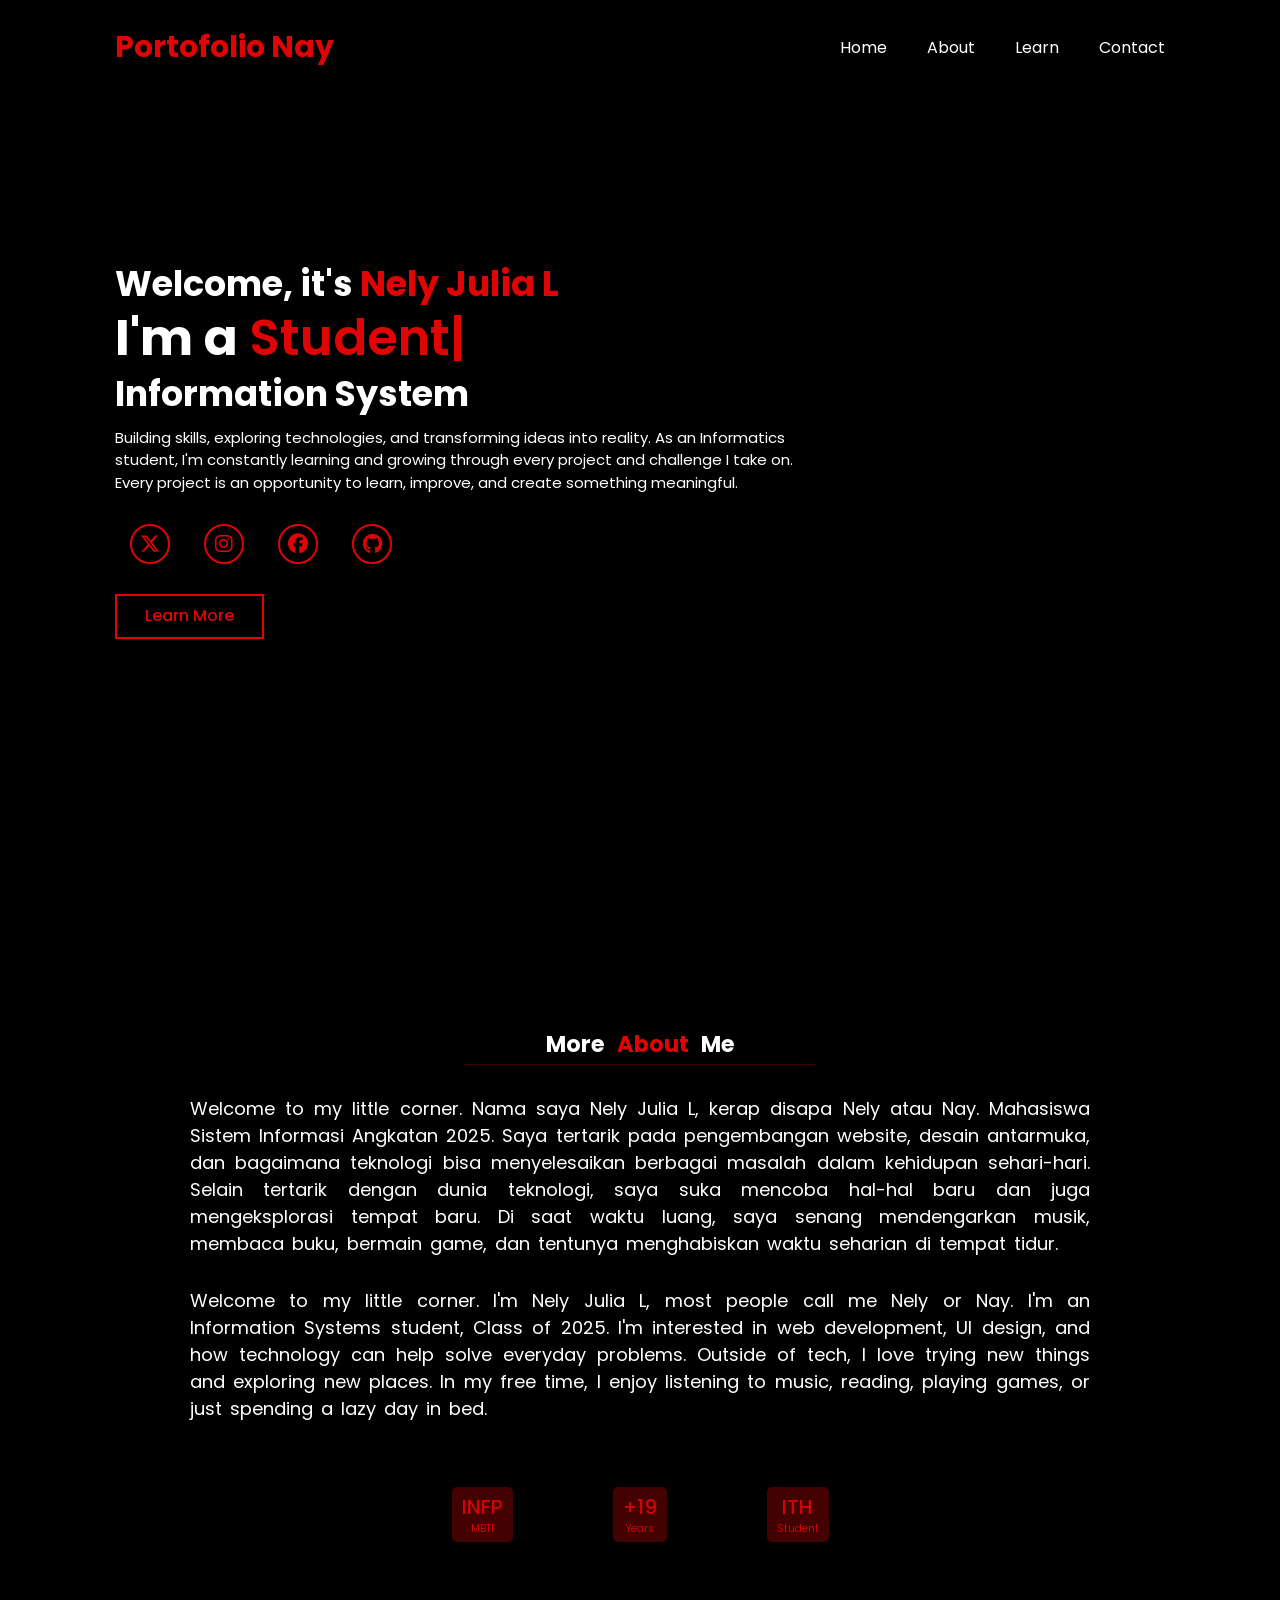
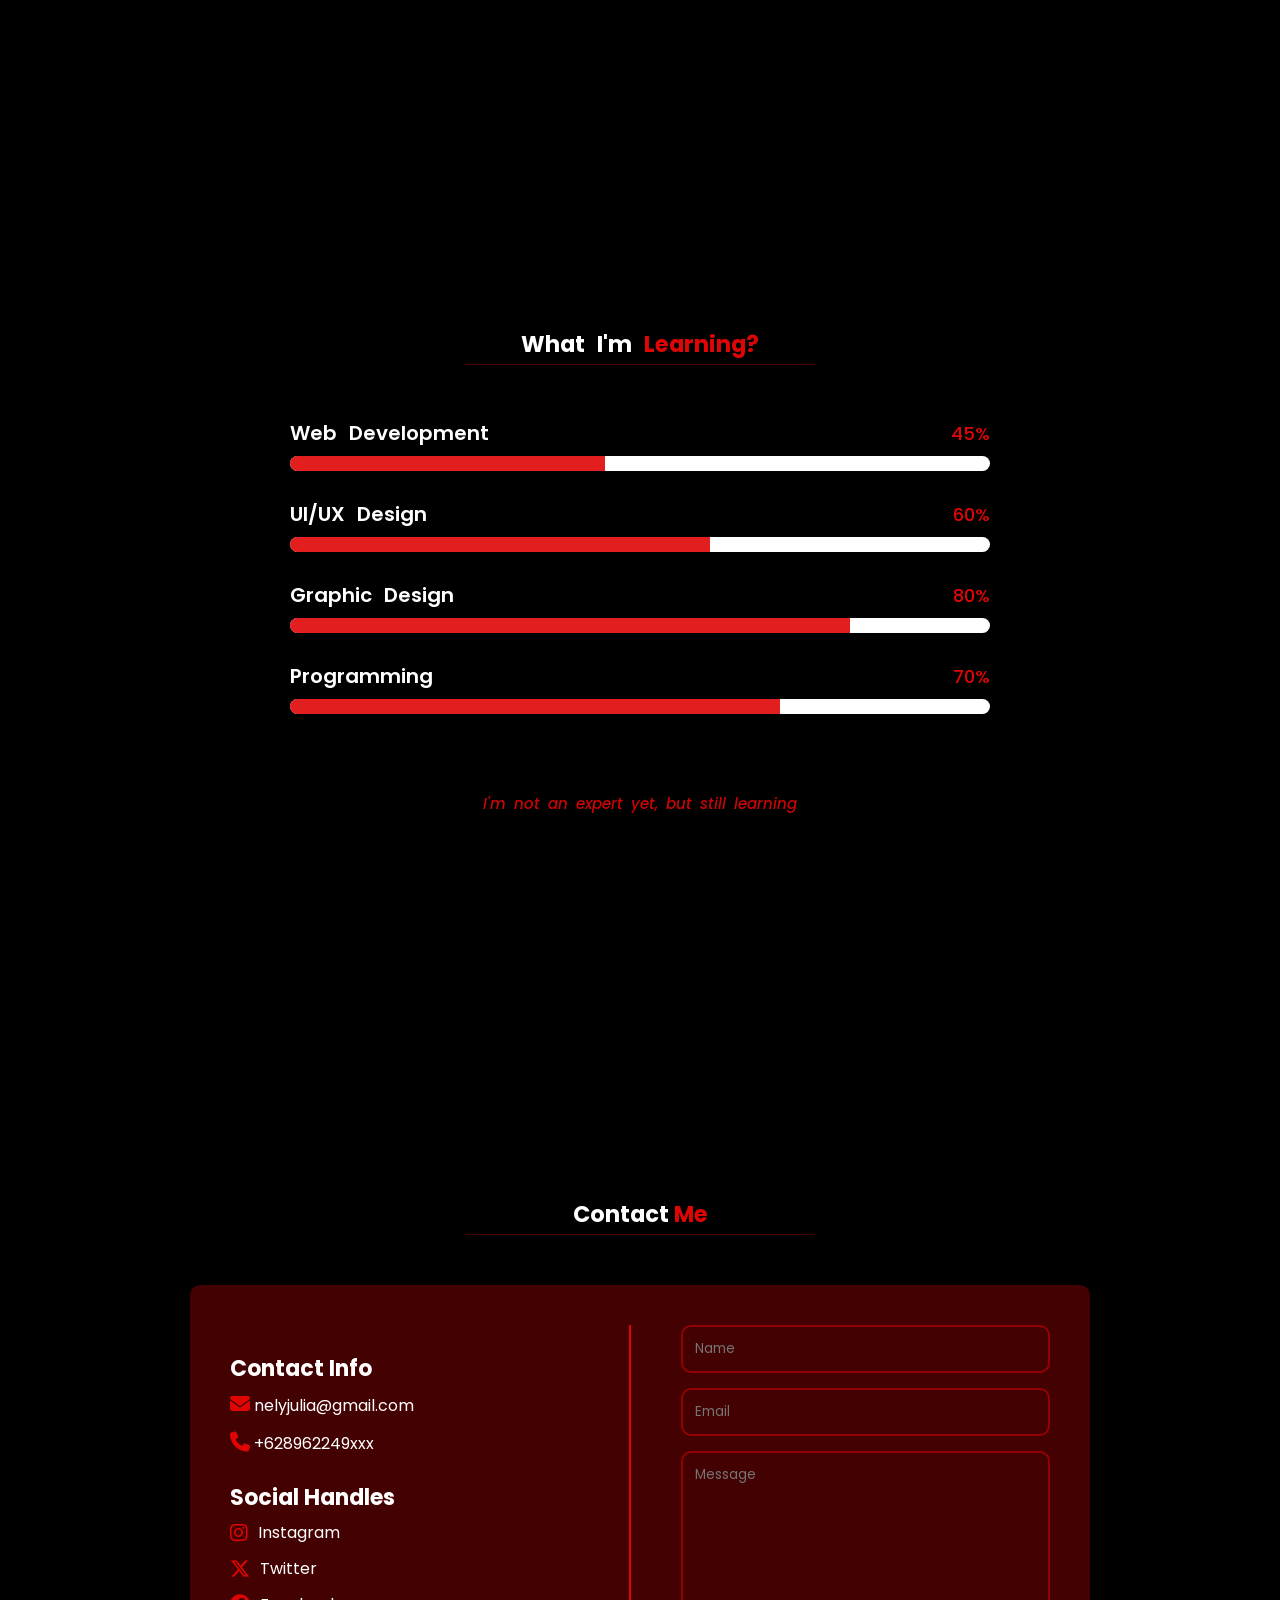
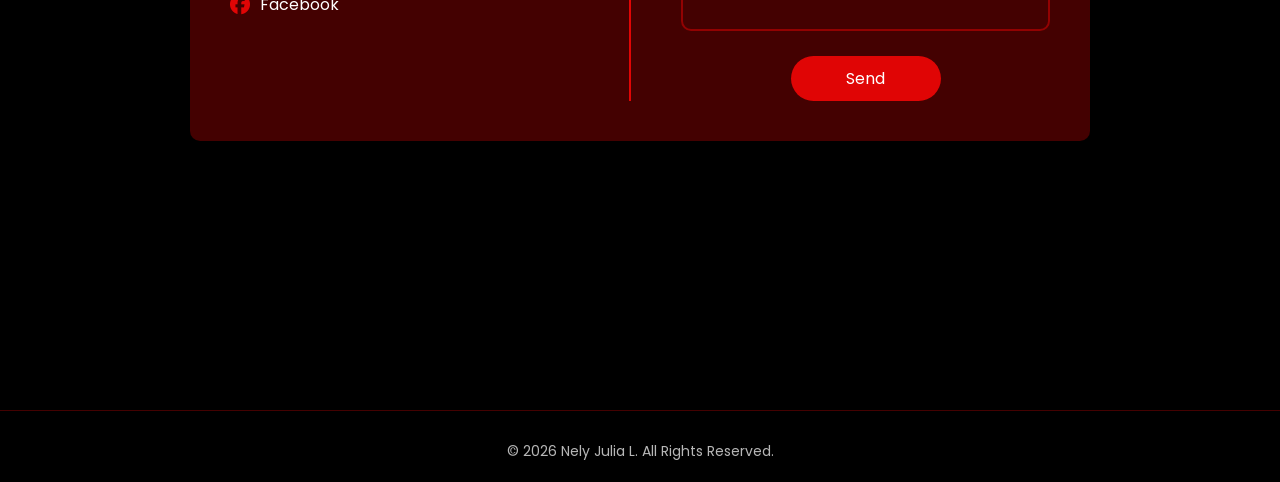
==== index.html @ 2af487b5 "first commit" ====
<!DOCTYPE html>
<html lang="en">
<head>
    <meta charset="UTF-8">
    <meta name="viewport" content="width=device-width, initial-scale=1.0">
    <title>Portofolio</title>
    <link rel="stylesheet"href="https://cdnjs.cloudflare.com/ajax/libs/font-awesome/6.5.1/css/all.min.css">
    <link rel="stylesheet"href="style.css">
</head>
<body>
    <header>
        <div class="logo">Portofolio Nay</div>
        <nav class="navbar">
            <a href="#home">Home</a>
            <a href="#about">About</a>
            <a href="#learn">Learn</a>
            <a href="#contact">Contact</a>
        </nav>
    </header>

    <section class="home hidden" id="home">
    <div class="home-content">
        <h1>Welcome, it's <span>Nely Julia L</span></h1>
        <h3>I'm a <span class="typing-text"></span></h3>
        <h1>Information System</h1>
        <p>Building skills, exploring technologies, and transforming ideas into reality. 
            As an Informatics student, I'm constantly learning and growing through every 
            project and challenge I take on. Every project is an opportunity to learn, 
            improve, and create something meaningful.</p>
        <div class="social-icons">
          <a href="https://x.com/ppayaw"target="_blank"><i class="fa-brands fa-x-twitter"></i></a>
          <a href="https://www.instagram.com/lynee.julia"target="_blank"><i class="fa-brands fa-instagram"></i></a>
          <a href="https://www.facebook.com/share/1KZYdPPyMW/"target="_blank"><i class="fa-brands fa-facebook"></i></a>
          <a href="https://github.com/nayyist"target="_blank"><i class="fa-brands fa-github"></i></a>
        </div>
    <a href="note.html"target="_blank" class="btn">Learn More</a>
    </div>
    </section>


    <section class="about hidden" id="about">
        <div class="about-content">
          <h1> More <span> About </span> Me </h1>
          <p>Welcome to my little corner. Nama saya Nely Julia L, kerap disapa Nely atau Nay.
            Mahasiswa Sistem Informasi Angkatan 2025. Saya tertarik pada pengembangan website, desain antarmuka, 
            dan bagaimana teknologi bisa menyelesaikan berbagai masalah dalam kehidupan sehari-hari. Selain
            tertarik dengan dunia teknologi, saya suka  mencoba hal-hal baru dan juga mengeksplorasi tempat 
            baru. Di saat waktu luang, saya senang mendengarkan musik, membaca buku, bermain game, dan tentunya
            menghabiskan waktu seharian di tempat tidur.</p>
            <p> Welcome to my little corner. I'm Nely Julia L, most people call me Nely or Nay. 
                I'm an Information Systems student, Class of 2025. I'm interested in web development,
                UI design, and how technology can help solve everyday problems. Outside of tech, 
                I love trying new things and exploring new places. In my free time, I enjoy listening 
                to music, reading, playing games, or just spending a lazy day in bed. </p>
        </div>    
        <div class="more">
            <div class="info">
               <h2>INFP</h2>
               <p>MBTI</p>
            </div>
            <div class="info">
               <h2>+19</h2>
               <p>Years</p>
            </div>
            <div class="info">
               <h2>ITH</h2>
               <p>Student</p>
            </div>
        </div>
    </section>

    <section class="learn hidden" id="learn">
        <h1> What I'm <span> Learning?</span></h1>
        <div class="bar">
            <div class="skill">
               <p>Web Development</p>
               <span>45%</span>
            </div>
               <div class="progress-bar">
                 <div class="progress web"></div>
               </div>
        </div>
        <div class="bar">
            <div class="skill">
               <p>UI/UX Design</p>
               <span>60%</span>
            </div>
               <div class="progress-bar">
                 <div class="progress design"></div>
               </div>
        </div>
        <div class="bar">
            <div class="skill">
               <p>Graphic Design</p>
               <span>80%</span>
            </div>
               <div class="progress-bar">
                 <div class="progress graphic"></div>
               </div>
        </div>
        <div class="bar">
            <div class="skill">
               <p>Programming</p>
               <span>70%</span>
            </div>
               <div class="progress-bar">
                 <div class="progress programming"></div>
                </div>
        </div>
        <h2>I'm not an expert yet, but still learning</h2>
    </section>

    <section class="contact hidden" id="contact">
    <h1>Contact <span>Me</span></h1>
    <div class="contact-content">
        <div class="contact-info">
            <h3>Contact Info</h3>
            <p><i class="fa-solid fa-envelope"></i> nelyjulia@gmail.com</p>
            <p><i class="fa-solid fa-phone"></i> +628962249xxx</p>
            <h3>Social Handles</h3>
            <a href="#">
                <i class="fa-brands fa-instagram"></i>
                Instagram
            </a>
            <a href="#">
                <i class="fa-brands fa-x-twitter"></i>
                Twitter
            </a>
            <a href="#">
                <i class="fa-brands fa-facebook"></i>
                Facebook
            </a>
        </div>
        <form class="contact-form">
            <input type="text" placeholder="Name">
            <input type="email" placeholder="Email">
            <textarea placeholder="Message"></textarea>
            <button type="submit">Send</button>
        </form>
    </div>
    </section>

    <footer>
        <p>© 2026 Nely Julia L. All Rights Reserved.</p>
    </footer>

    <div id="toast">
    Your message has been sent. Thank you for visiting my portfolio!
    </div>

    <script src="script.js"></script>
</body>
</html>
---- style.css ----
@import url('https://fonts.googleapis.com/css2?family=Poppins:wght@300;400;500;600;700&display=swap');

* {
    margin: 0;
    padding: 0;
    box-sizing: border-box;
    text-decoration: none;
    border: none;
    outline: none;
    font-family: 'Poppins', sans-serif;
}

html {
    font-size: 62.5%;
    scroll-behavior: smooth;
}

body {
    width: 100%;
    height: 100vh;
    overflow-x: hidden;
    background-color: black;
    color: white;
}


header {
    position: fixed;
    top: 0px;
    left: 0;
    width: 100%;
    padding: 1rem 9%;
    padding-top: 2.5rem;
    display: flex;
    justify-content: space-between;
    align-items: center;
    z-index: 100;
    background-color: black;
}

.logo {
    font-size: 3rem;
    color: rgb(224, 5, 5);
    font-weight: 610;
}

.navbar {
    display: flex;
    align-items: center;
}

.navbar a {
    font-size: 1.6rem;
    margin-left: 4rem;
    color: white;
    transition: 0.2s ease;
}

.navbar:hover a {
    transform: scale(0.9);
    color: rgba(255, 255, 255, 0.8);
}

.navbar a:hover {
    border-bottom: 2.5px solid rgb(224, 5, 5);
    transform: scale(1.1);
    color: rgb(224, 5, 5);
}

section {
    min-height: 100vh;
    padding: 8rem 9%;
    font-size: 15px;
    line-height: 1.3;
}

.home {
    display: flex;
    justify-content: center;
    align-items: center;
    gap: 8rem;
    background-color: black;
    min-height: 100vh;
    max-width: 950px;
}

.home-content h1 {
    font-size: 3.5rem;
    font-weight: 700;
}

span {
    color: rgb(224, 5, 5);
}

.home-content h3 {
    font-size: 5rem;
    font-weight: 700;   
}

.home-content p {
    margin-top: 10px;
    line-height: 1.5;
    font-size: 1.5rem;
}

.typing-text{
    color: rgb(224, 5, 5);
    font-weight: 600;
}

.typing-text::after{
    content: "|";
    animation: blink 0.9s infinite;
}

@keyframes blink{
    50%{
        opacity: 0;
    }
}

.social-icons a {
    color: rgb(224, 5, 5);
    display: inline-flex;
    justify-content: center;
    align-items: center;
    width: 4rem;
    height: 4rem;
    background-color: transparent;
    border: 0.2rem solid rgb(224, 5, 5);
    font-size: 2rem;
    border-radius: 50%;
    margin: 3rem 1.5rem 3rem;
    transition: 0.3s ease;
}

.social-icons a:hover {
    color: black;
    background-color: rgb(224, 5, 5);
    transform: scale(1.2);
    box-shadow: 0 0 25px rgb(224, 5, 5);
}

.btn {
    display: inline-block;
    padding: 1rem 2.8rem;
    background-color: black;
    font-size: 1.6rem;
    color: rgb(224, 5, 5);
    font-weight: 500;
    border: 2px solid rgb(224, 5, 5);
    transition: 0.3 ease;
}

.btn:hover {
    transform: scale3d(1.03);
    background-color: rgb(224, 5, 5);
    color: black;
    box-shadow: 0 0 25px rgb(224, 5, 5);
}

.about {
    display: flex;
    flex-direction: column;
    align-items: center;
    min-height: 100vh;
    word-spacing: 7px;
    padding-top: 13rem;
}

.about-content {
    max-width: 900px;
    text-align: center;
    width: 100%;
    margin-bottom: 50px;
}

.about-content p {
    text-align: justify;
    margin-top: 3rem;
    line-height: 1.5;
    font-size: 1.8rem;
    word-spacing: 3px;
}

.more {
    display: flex;
    justify-content: center;
    align-items: center;
    margin: 15px auto 0 auto;
    gap: 10rem;
    padding: 0;
    width: fit-content;
}

.info {
    display: flex;
    flex-direction: column;
    align-items: center;
    text-align: center;
    background-color: rgba(224, 5, 5, 0.3);
    border-radius: 5px;
    padding: 7px 10px;
    color: rgba(224, 5, 5, 0.899);
}

.info h2 {
    font-size: 2rem;
    font-weight: 450;
}

.info p {
    font-size: 1rem;
    margin-top: 2px;
}

.learn {
    min-height: 100vh;
    word-spacing: 7px;
    padding-top: 13rem;
    display: flex;
    flex-direction: column;
    align-items: center;
}

.learn h1 {
    text-align: center;
    margin-bottom: 5rem;
}

.learn h2 {
    text-align: center;
    margin-top: 5rem;
    font-size: 1.5rem;
    word-spacing: 3px;
    font-weight: 500;
    font-style: italic;
    color: rgba(224, 5, 5, 0.899);
}

.bar {
    width: 700px;
    margin-bottom: 3rem;
}

.skill {
    display: flex;
    justify-content: space-between;
    align-items: center;
    margin-bottom: 1rem;
}
.skill p {
    font-size: 2rem;
    font-weight: 550;
    margin: 0;
}

.skill span {
    font-size: 1.8rem;
    font-weight: 500;
}

.progress-bar {
    width: 100%;
    height: 15px;
    background: white;
    border-radius: 50px;
    overflow: hidden;
}

.progress {
    width: 0;
    height: 100%;
    background: rgba(224, 5, 5, 0.899);
    transition: width 1.5s ease;
}

.contact{
    min-height: 100vh;
    padding-top: 10rem;
}

.contact h1{
    text-align: center;
    margin-bottom: 5rem;
}

.contact-content {
    width: 900px;
    margin: 0 auto;
    display: flex;
    justify-content: space-between;
    gap: 5rem;
    background-color: rgba(224, 5, 5, 0.3);
    border-radius: 10px;
    padding: 4rem;
}

.contact-info {
    flex: 1;
    border-right: 2px solid rgb(224, 5, 5);
    padding-right: 3rem;
}

.contact-info h3{
    font-size: 2.2rem;
    margin-bottom: 1rem;
    margin-top: 3rem;
}

.contact-info p{
    font-size: 1.6rem;
    margin-bottom: 1.5rem;
}

.contact-info a{
    display: flex;
    align-items: center;
    gap: 1rem;
    color: white;
    text-decoration: none;

    font-size: 1.6rem;
    margin-bottom: 1.5rem;
}

.contact-info a:hover{
    color: rgb(224, 5, 5);
}

.contact-info i{
    color: rgb(224, 5, 5);
    font-size: 2rem;
}

.contact-form{
    flex: 1;
    display: flex;
    flex-direction: column;
    gap: 1.5rem;
}

.contact-form input,
.contact-form textarea{
    width: 100%;
    padding: 1.2rem;
    background: transparent;
    color: white;
    border: 2px solid rgba(224, 5, 5, 0.5);
    border-radius: 10px;
    outline: none;
}

.contact-form textarea{
    height: 180px;
    resize: none;
}

.contact-form button{
    width: 150px;
    align-self: center;
    margin-top: 1rem;
    padding: 1rem;
    border: none;
    border-radius: 50px;
    background: rgb(224, 5, 5);
    color: white;
    font-size: 1.6rem;
    cursor: pointer;
    transition: 0.3s ease;
}

.contact-form button:hover{
    transform: scale(1.05);
    box-shadow: 0 0 15px rgba(224, 5, 5, 0.5);
}

.contact-form input:focus,
.contact-form textarea:focus{
    box-shadow: 0 0 15px rgba(224, 5, 5, 0.5);
}

.learn h1::after,
.about-content h1::after,
.contact h1::after {
    content: "";
    display: block;
    width: 350px;
    height: 1px;
    background: rgba(224, 5, 5, 0.3);
    margin: 5px auto;
}

footer{
    margin-top: 1rem;
    padding: 2rem 0;
    text-align: center;
    border-top: 1px solid rgba(224, 5, 5, 0.3);
}

footer p {
    margin-top: 1rem;
    color: rgba(255, 255, 255, 0.718);
    font-size: 1.4rem;
}

#toast{
    position: fixed;
    top: -100px;
    left: 50%;
    background: rgba(224, 5, 5, 0.3);
    color: white;
    padding: 10px 25px;
    border-radius: 10px;
    font-size: 1.5rem;
    opacity: 0;
    transform: translateX(-50%);
    transition: 0.4s ease;
    z-index: 1000;
}

#toast.show{
    opacity: 1;
    top: 30px;
}

.hidden {
    opacity: 0;
    transform: translateY(40px);
    transition: all 0.8s ease;
}

.show {
    opacity: 1;
    transform: translateY(0);
}
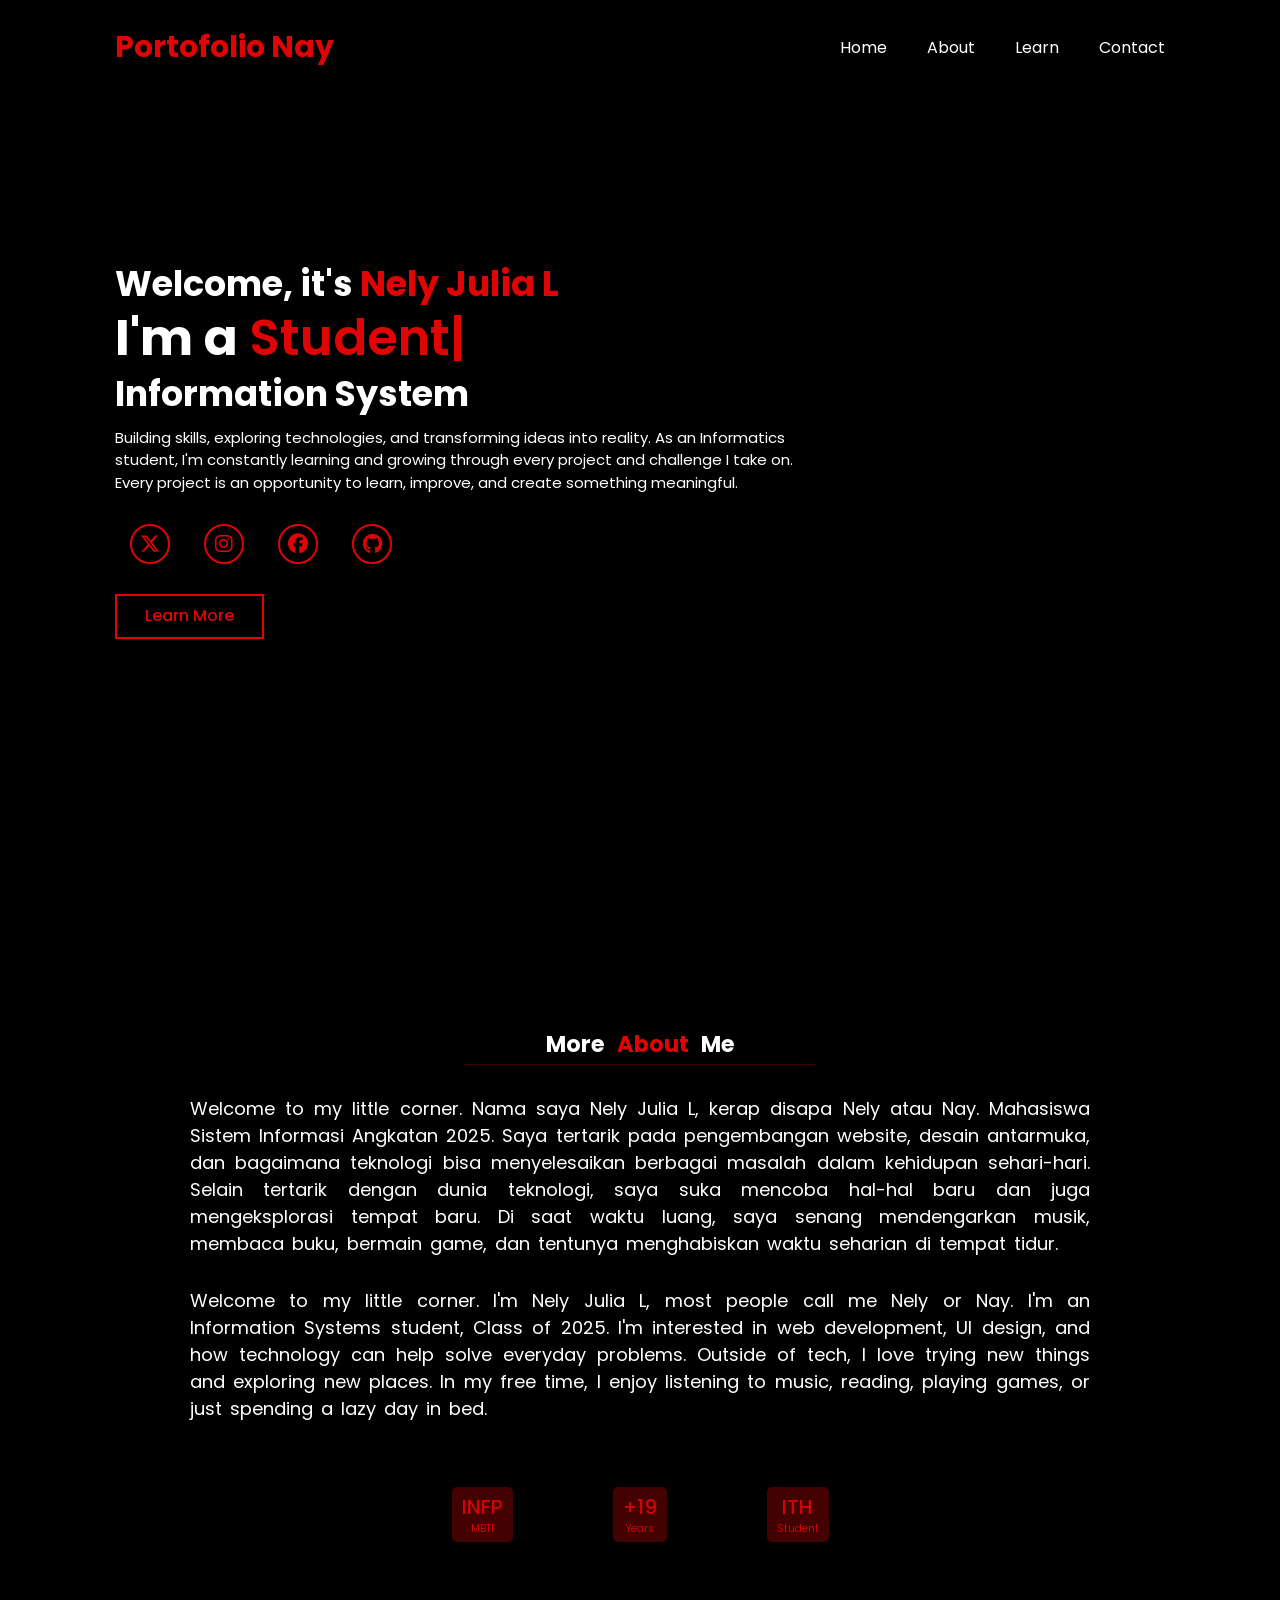
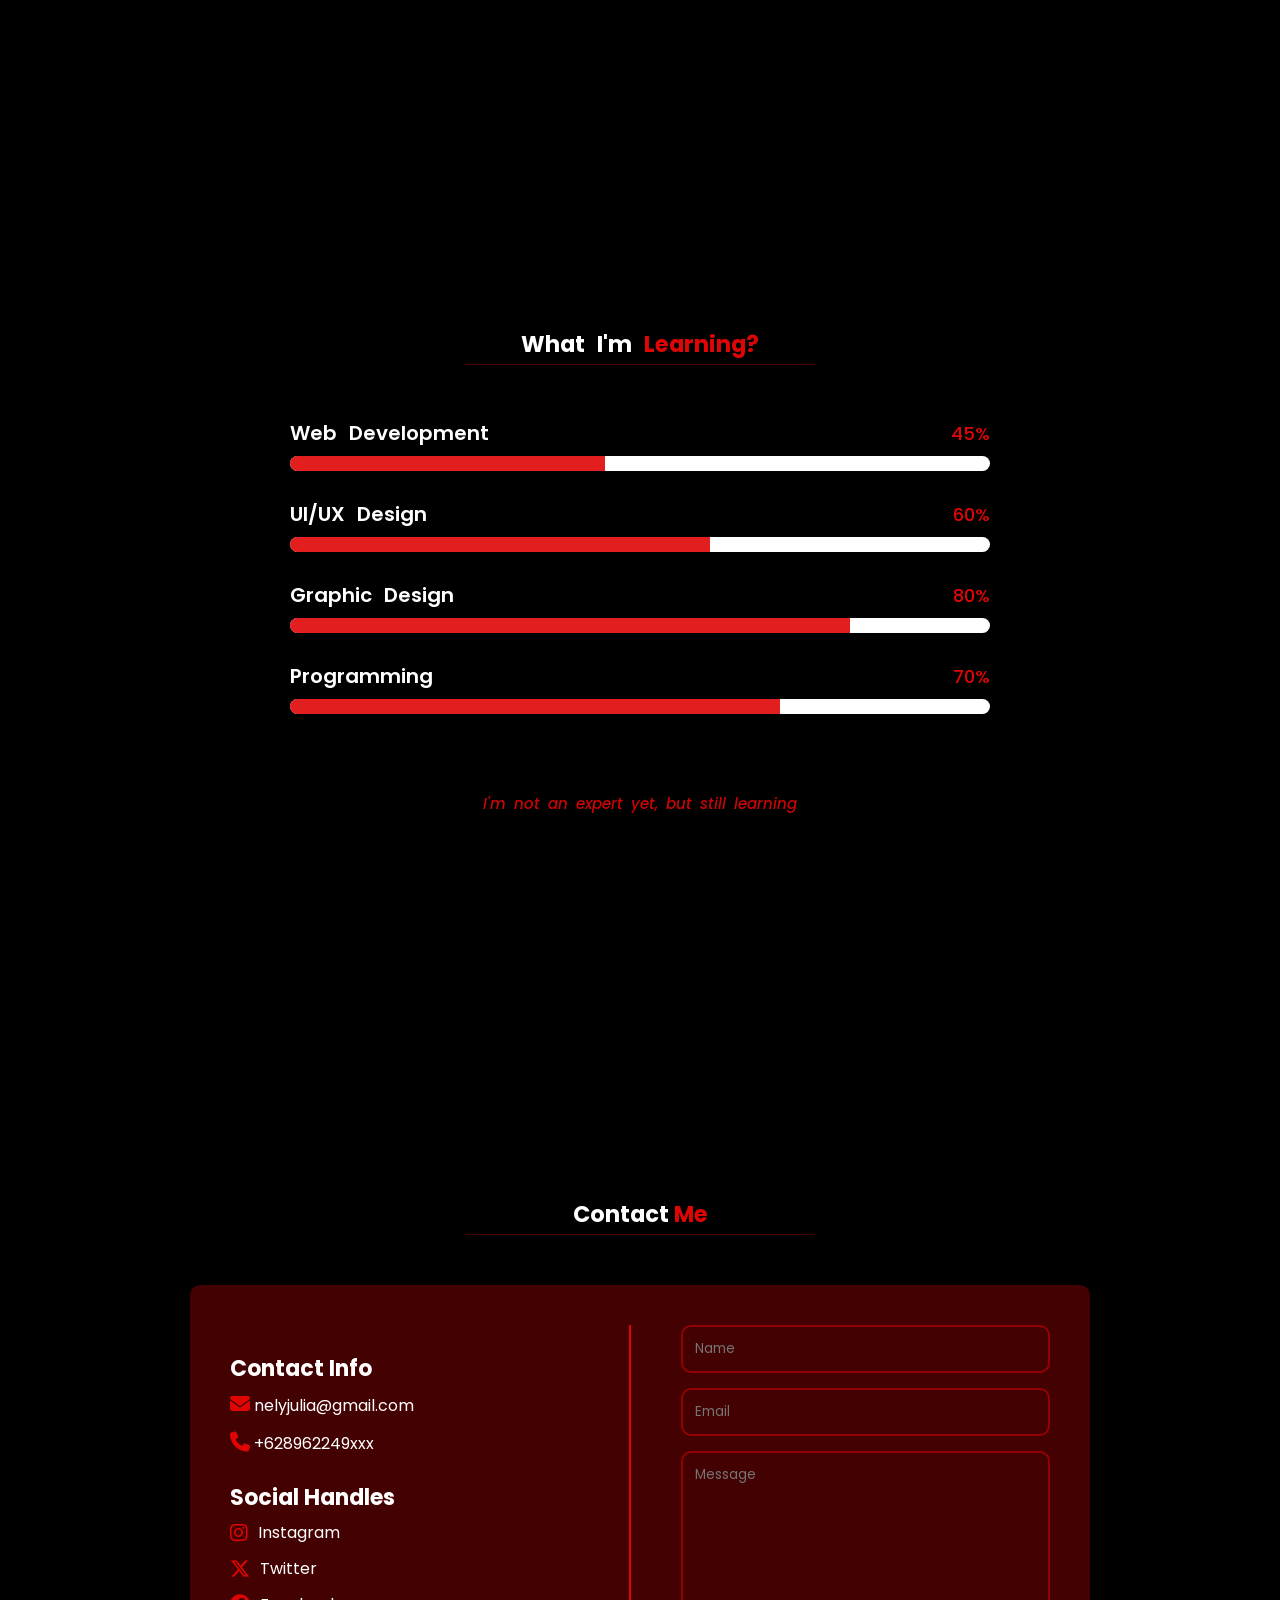
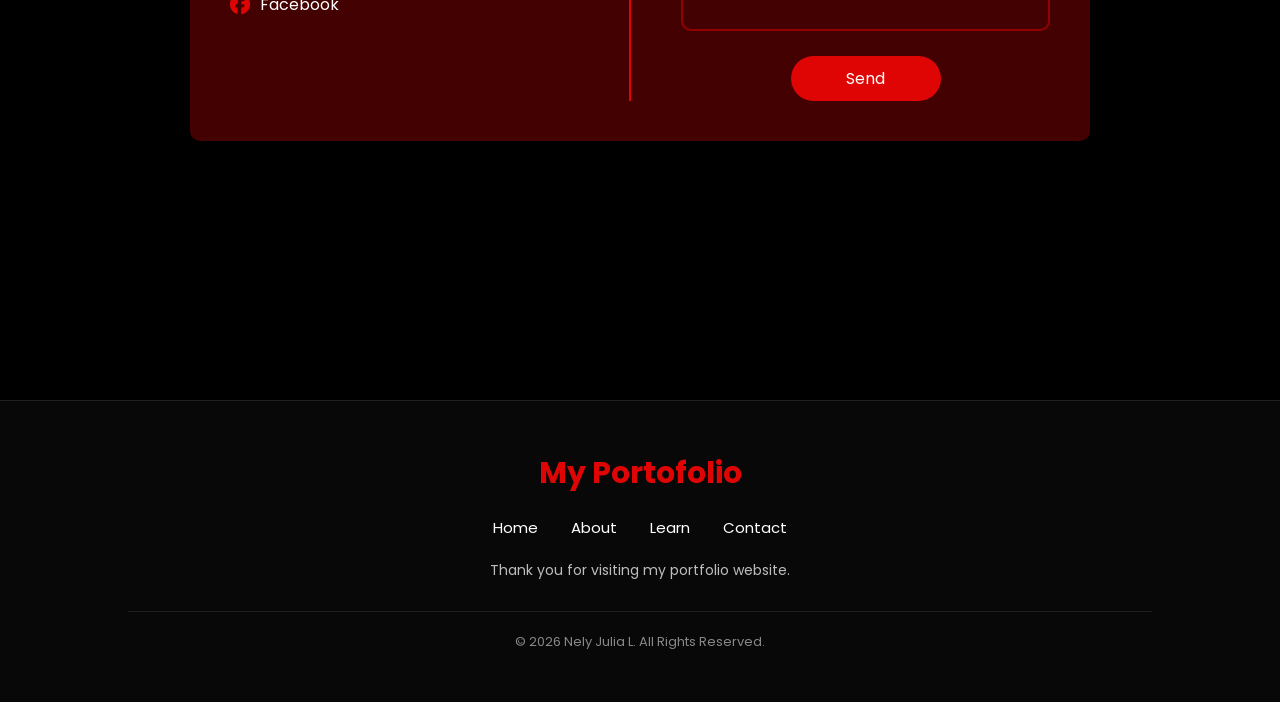
==== commit 50cfa6b5: "Remove unnecessary files" ====
--- a/index.html
+++ b/index.html
@@ -140,8 +140,21 @@
     </div>
     </section>
 
-    <footer>
+    <footer class="footer">
+    <div class="footer-content">
+        <h2 class="footer-logo">My Portofolio</h2>
+        <nav class="footer-nav">
+            <a href="#home">Home</a>
+            <a href="#about">About</a>
+            <a href="#learn">Learn</a>
+            <a href="#contact">Contact</a>
+        </nav>
+        <p class="footer-text">
+            Thank you for visiting my portfolio website.
+        </p>
+    <div class="footer-bottom">
         <p>© 2026 Nely Julia L. All Rights Reserved.</p>
+    </div>
     </footer>
 
     <div id="toast">
--- a/style.css
+++ b/style.css
@@ -392,17 +392,53 @@
     margin: 5px auto;
 }
 
-footer{
-    margin-top: 1rem;
-    padding: 2rem 0;
-    text-align: center;
-    border-top: 1px solid rgba(224, 5, 5, 0.3);
-}
-
-footer p {
-    margin-top: 1rem;
-    color: rgba(255, 255, 255, 0.718);
+.footer {
+    background: #080808;
+    text-align: center;
+    padding: 5rem 10%;
+    border-top: 1px solid rgba(255,255,255,0.1);
+}
+
+.footer-logo {
+    font-size: 3rem;
+    font-weight: 700;
+    color: rgb(224, 5, 5);
+    margin-bottom: 2rem;
+}
+
+.footer-nav {
+    margin-bottom: 2rem;
+}
+
+.footer-nav a {
+    color: white;
+    text-decoration: none;
+    margin: 0 1.5rem;
+    font-size: 1.5rem;
+    transition: 0.3s;
+}
+
+.footer-nav a:hover {
+    color: rgb(224, 5, 5);
+}
+
+.footer-text {
+    color: #bdbdbd;
     font-size: 1.4rem;
+    max-width: 500px;
+    margin: 0 auto 2rem;
+    line-height: 1.6;
+}
+
+.footer-bottom {
+    border-top: 1px solid rgba(255,255,255,0.1);
+    margin-top: 3rem;
+    padding-top: 2rem;
+}
+
+.footer-bottom p {
+    color: #888;
+    font-size: 1.3rem;
 }
 
 #toast{
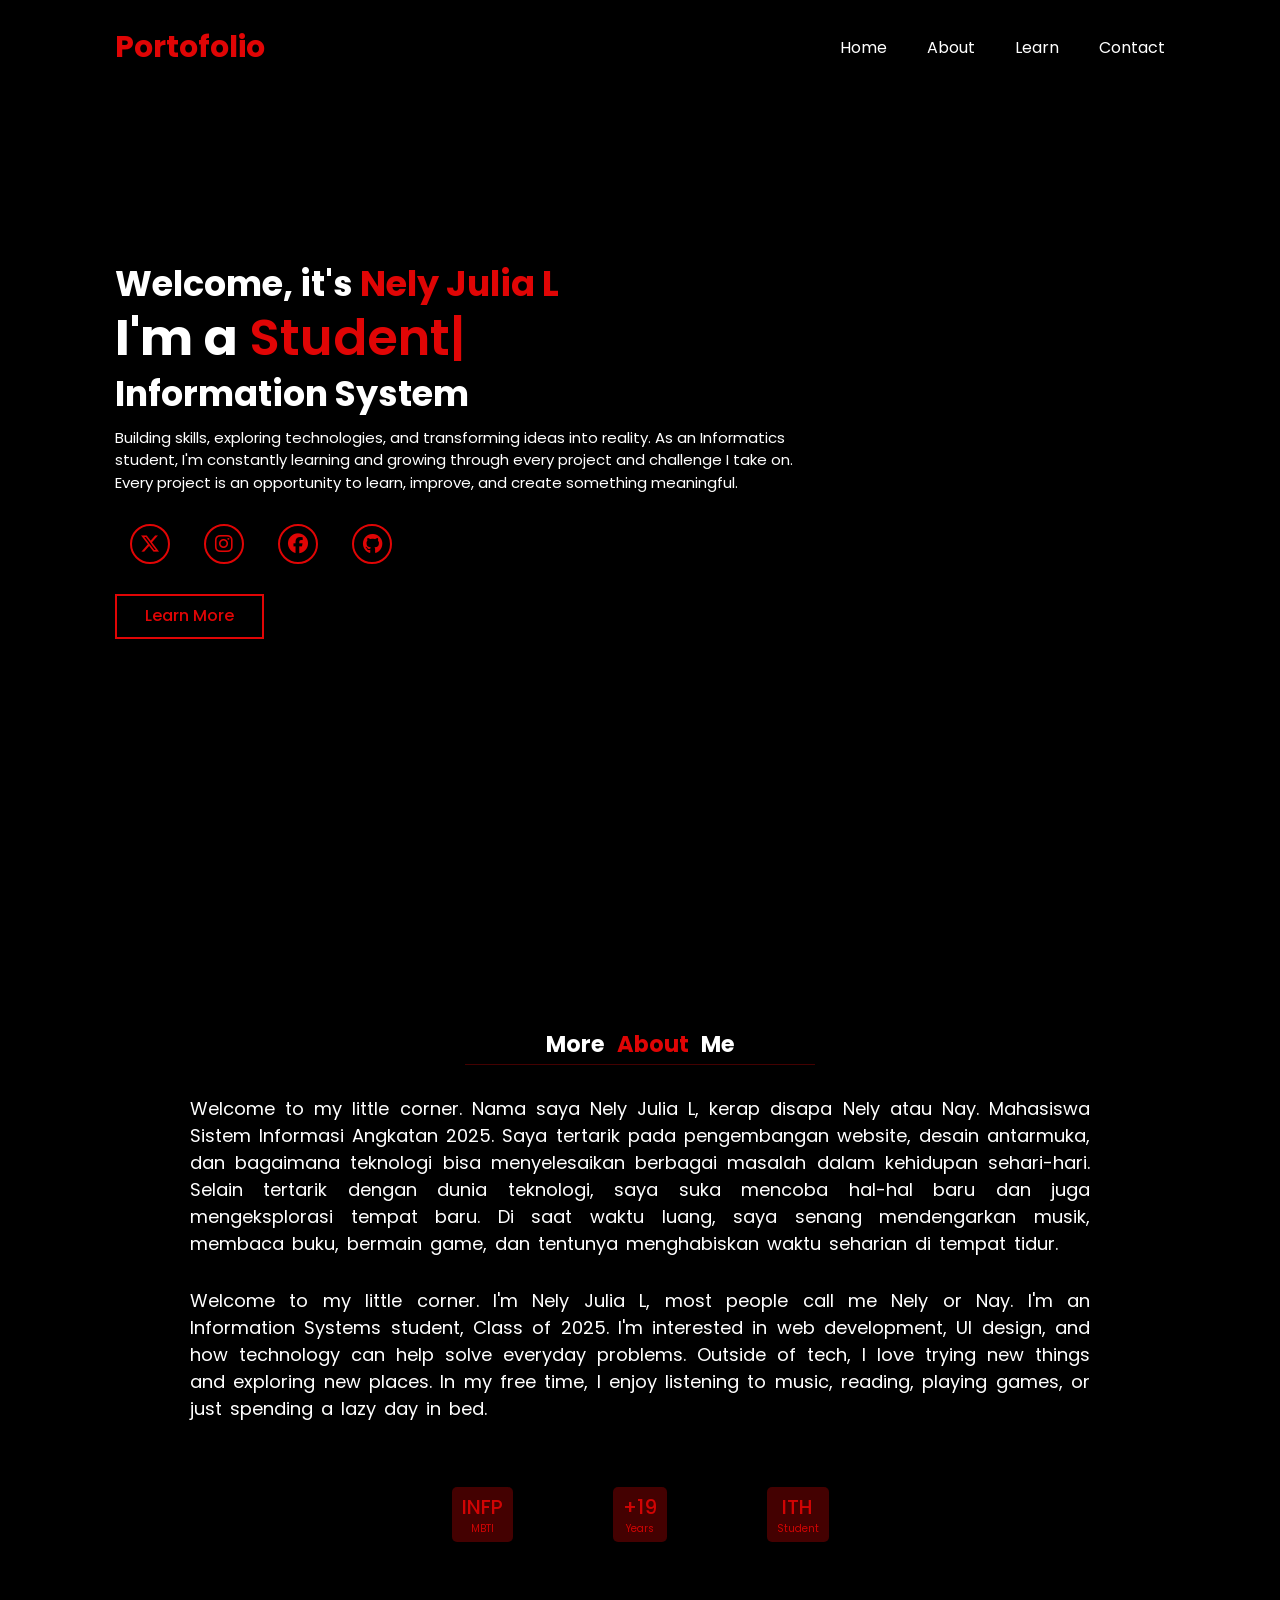
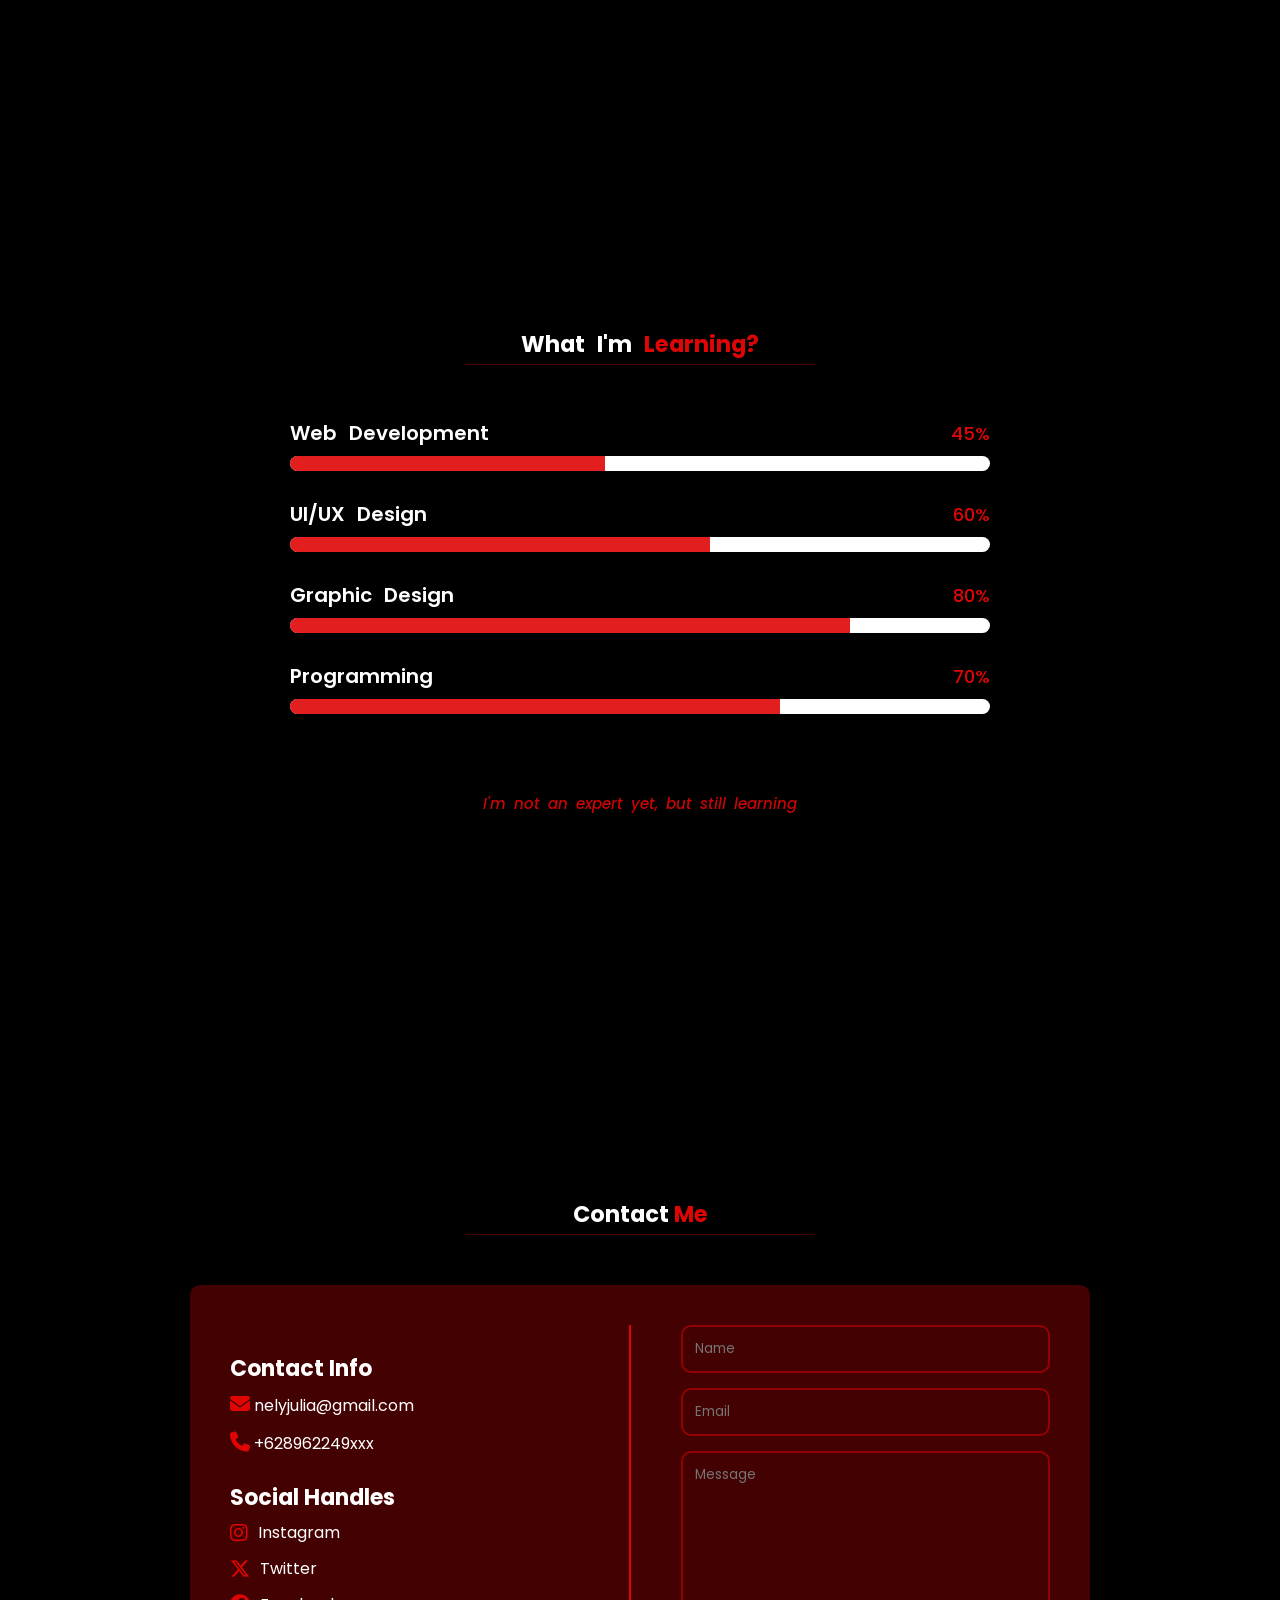
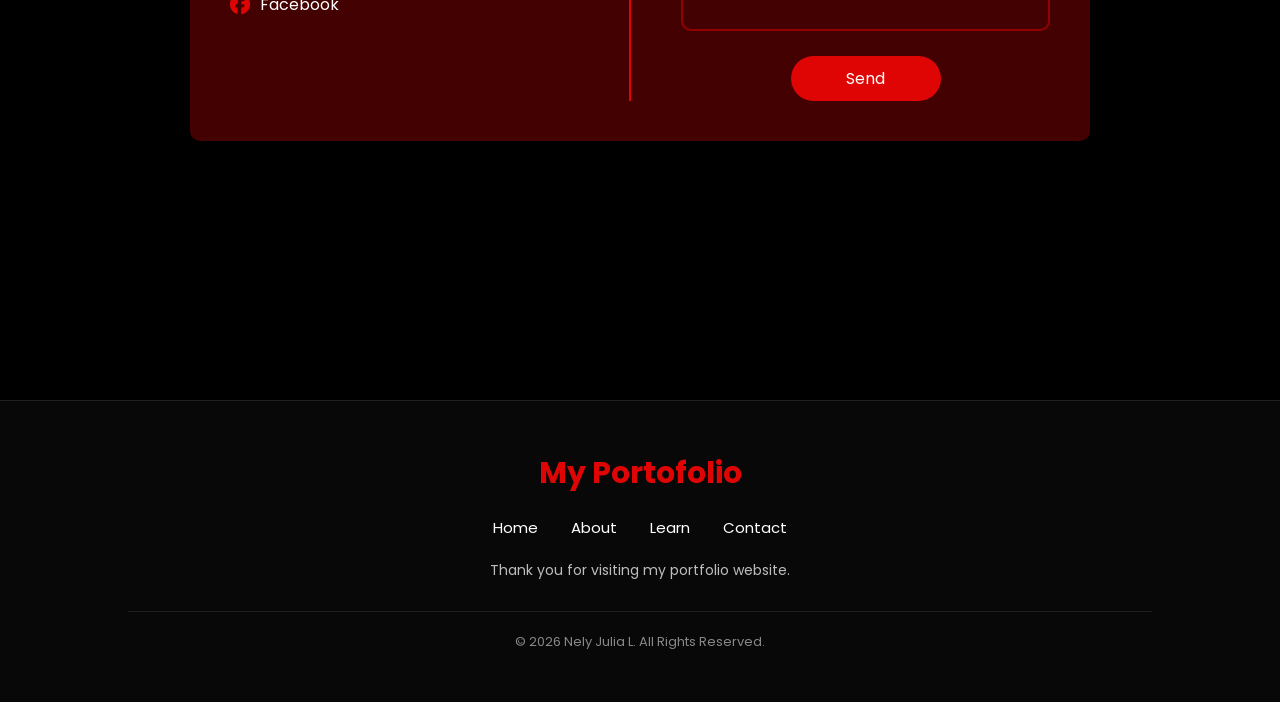
==== commit 9f01ee27: "update title" ====
--- a/index.html
+++ b/index.html
@@ -3,13 +3,13 @@
 <head>
     <meta charset="UTF-8">
     <meta name="viewport" content="width=device-width, initial-scale=1.0">
-    <title>Portofolio</title>
+    <title>Portofolio Nay</title>
     <link rel="stylesheet"href="https://cdnjs.cloudflare.com/ajax/libs/font-awesome/6.5.1/css/all.min.css">
     <link rel="stylesheet"href="style.css">
 </head>
 <body>
     <header>
-        <div class="logo">Portofolio Nay</div>
+        <div class="logo">Portofolio</div>
         <nav class="navbar">
             <a href="#home">Home</a>
             <a href="#about">About</a>
--- a/style.css
+++ b/style.css
@@ -470,4 +470,4 @@
 .show {
     opacity: 1;
     transform: translateY(0);
-}+}
